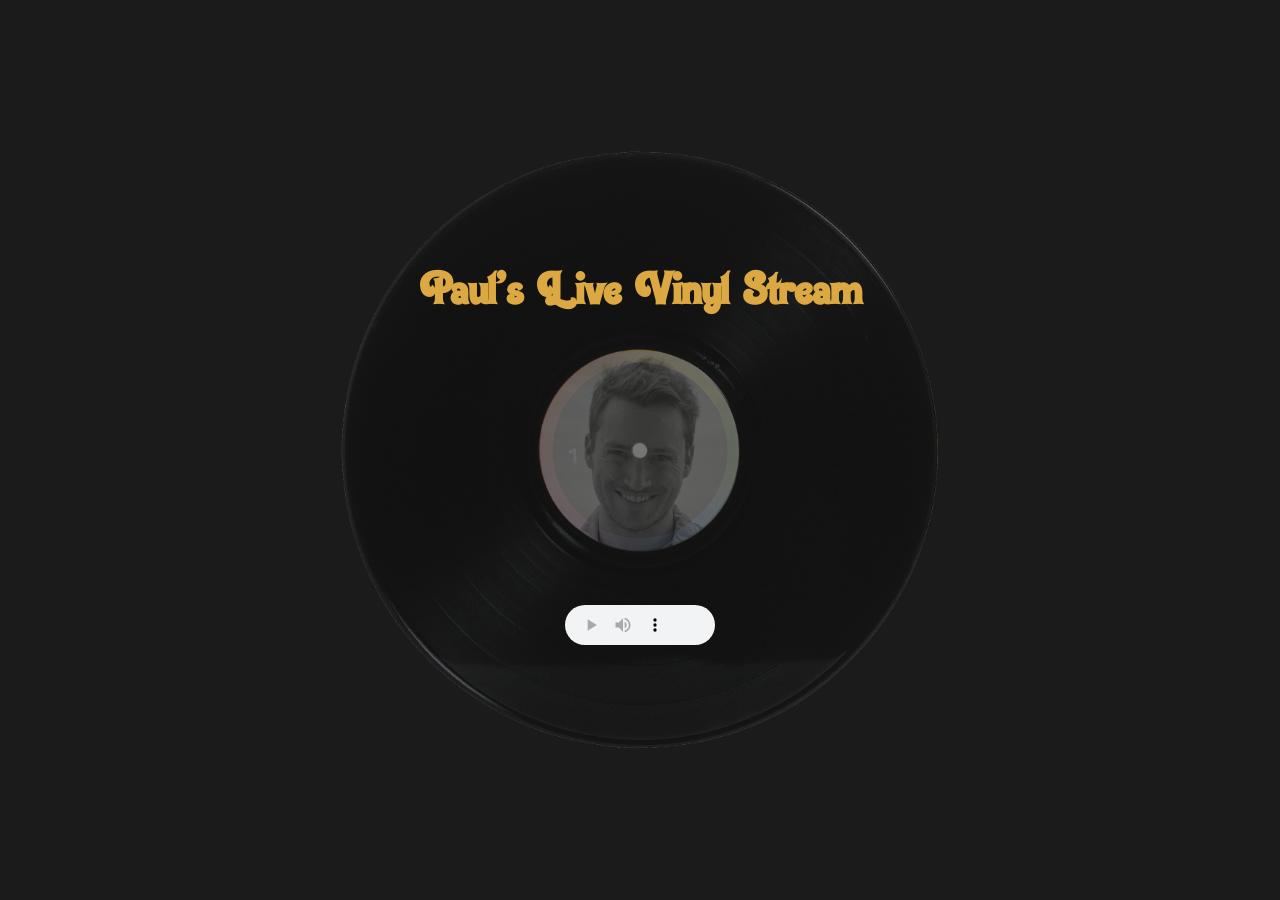
==== index.html @ 560baac3 "first commit" ====
<!DOCTYPE html>
<html lang="en">
<head>
    <meta charset="UTF-8">
    <meta name="viewport" content="width=device-width, initial-scale=1.0">
    <link rel="apple-touch-icon" sizes="180x180" href="images/favicon/apple-touch-icon.png">
    <link rel="icon" type="image/png" sizes="32x32" href="images/favicon/favicon-32x32.png">
    <link rel="icon" type="image/png" sizes="16x16" href="images/favicon/favicon-16x16.png">
    <meta name="msapplication-TileColor" content="#da532c">
    <meta name="theme-color" content="#ffffff">
    <title>Paul's Live Vinyl Stream</title>
    <link rel="stylesheet" href="styles.css">
    <script src="script.js"></script>
</head>
<body>
    <div class="container">
        <img src="images/vinyl2.png" id="vinylImage" alt="Rotating Image" class="rotate">

        <h1>Paul's Live Vinyl Stream</h1>

        <audio id="audioElement" controls>
            <source src="http://108.41.31.71:8000/stream" type="audio/mpeg">
            Your browser does not support the audio element.
        </audio>
    </div>
</body>
</html>
---- styles.css ----
body {
    margin: 0;
    height: 100vh;
    display: flex;
    justify-content: center;
    align-items: center;
    background-color: #1b1b1b;
    color: #f5f5f5;
    user-select: none;
}

.container {
    position: relative;
    max-width: 800px;
    width: 100%;
    text-align: center;
    padding: 20px;
    display: flex;
    flex-direction: column;
    align-items: center;
}

h1 {
    position: absolute;
    font-family: 'Boogie Boys Regular';
    font-size: 42pt;
    color: #DBA841;
    bottom: 100px;
}

audio {
    position: absolute;
    top: 175px;
    width: 150px;
    height: 40px;
}

#vinylImage {
    position: absolute;
    top: 50%;
    left: 50%;
    transform: translate(-50%, -50%) rotate(0deg);
    opacity: 0.4;
    width: 100%;
    max-width: 600px;
    z-index: -1;
}

/* Media query for smaller screens */
@media (max-width: 600px) {
    h1 {
        font-size: 20pt;
        bottom: 65px;
    }

    audio {
        top: 100px;
    }

    #vinylImage {
        max-width: 350px;
    }
}

audio::-webkit-media-controls-timeline,
audio::-webkit-media-controls-current-time-display,
audio::-webkit-media-controls-time-remaining-display {
    display: none;
}

/* Rotate the vinyl image continuously when playing */
.rotate {
    width: 180px;
    height: auto;
    animation: rotation 4s infinite linear;
}

@keyframes rotation {
    from {
        transform: translate(-50%, -50%) rotate(0deg);
    }
    to {
        transform: translate(-50%, -50%) rotate(360deg);
    }
}

.no-rotate {
    animation: none;
}

@font-face {
    font-family: 'Boogie Boys Regular';
    src: url('fonts/BoogieBoysRegular.otf') format('opentype');
    font-weight: normal;
    font-style: normal;
}
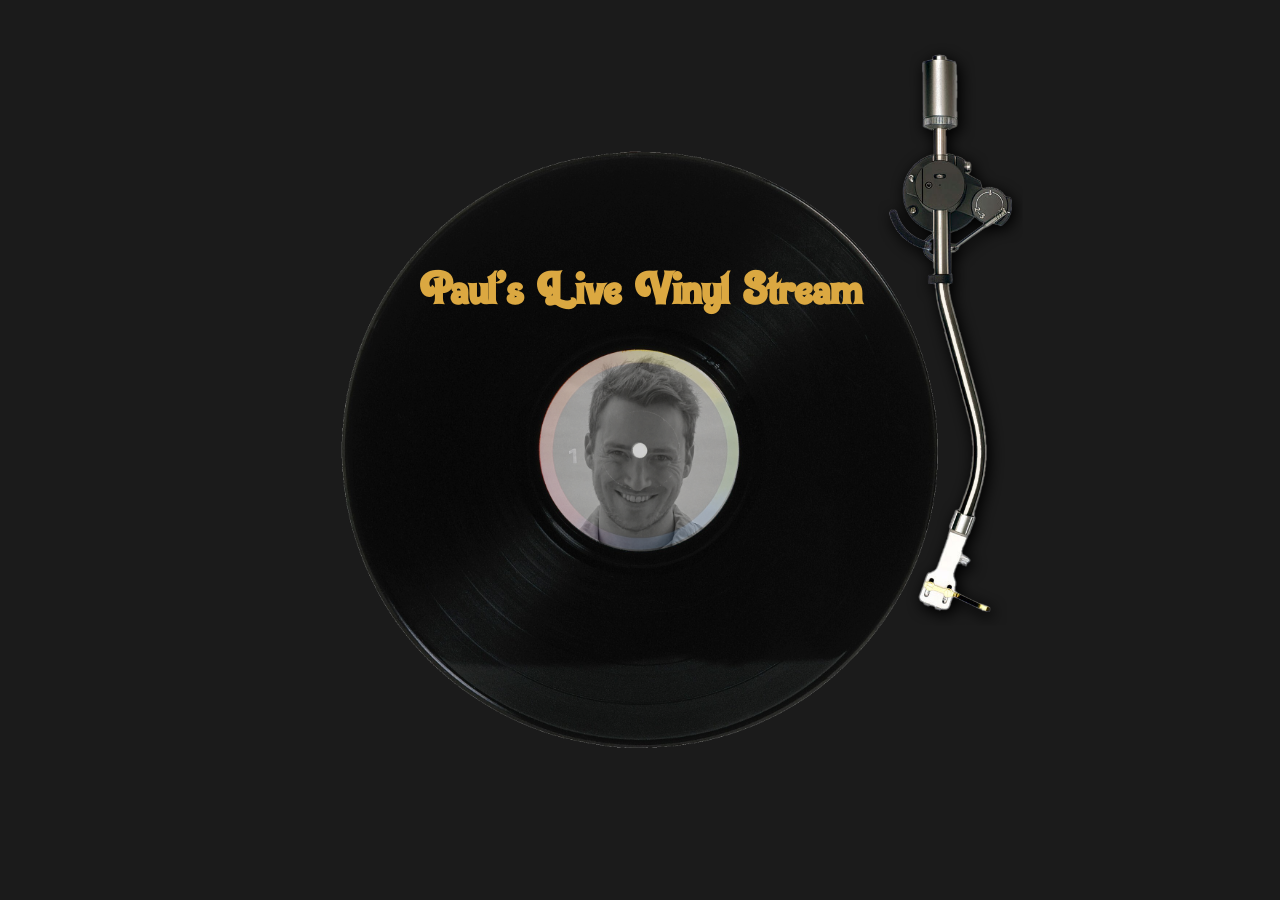
==== commit 722e2e0a: "add tone arm" ====
--- a/index.html
+++ b/index.html
@@ -14,14 +14,17 @@
 </head>
 <body>
     <div class="container">
-        <img src="images/vinyl2.png" id="vinylImage" alt="Rotating Image" class="rotate">
+        <img src="images/vinyl.png" id="vinylImage" alt="Rotating Image" class="rotate paused">
+        <img src="images/tone-arm.png" id="tonearmImage" alt="Tone Arm Image">
 
         <h1>Paul's Live Vinyl Stream</h1>
 
         <audio id="audioElement" controls>
-            <source src="http://108.41.31.71:8000/stream" type="audio/mpeg">
+            <source src="http://paulmercurio.tplinkdns.com:8001/stream" type="audio/mpeg">
             Your browser does not support the audio element.
         </audio>
+
+        <h3 id="listener-count">Listener Count: 0</h3>
     </div>
 </body>
 </html>
--- a/styles.css
+++ b/styles.css
@@ -1,3 +1,10 @@
+/* html, body {
+    margin: 0;
+    padding: 0;
+    height: 100vh;
+    overflow: hidden;
+} */
+
 body {
     margin: 0;
     height: 100vh;
@@ -7,6 +14,7 @@
     background-color: #1b1b1b;
     color: #f5f5f5;
     user-select: none;
+    overflow: hidden;
 }
 
 .container {
@@ -28,8 +36,18 @@
     bottom: 100px;
 }
 
+h3 {
+    position: absolute;
+    display: none;
+    top: 200px;
+    font-size: 13pt;
+    font-family: 'Super Funky';
+    color: #007291;
+}
+
 audio {
     position: absolute;
+    display: none;
     top: 175px;
     width: 150px;
     height: 40px;
@@ -40,10 +58,25 @@
     top: 50%;
     left: 50%;
     transform: translate(-50%, -50%) rotate(0deg);
-    opacity: 0.4;
+    transition: transform 1s ease-in;
+    opacity: 0.8;
     width: 100%;
     max-width: 600px;
     z-index: -1;
+}
+
+#tonearmImage {
+    position: absolute;
+    top: 50%; /* Adjust based on where you want the tone arm */
+    left: 50%;
+    user-select: none;
+    transform: translate(155%, -70%) rotate(0deg);
+    transform-origin: center 150px;
+    opacity: 1;
+    width: 25%;
+    max-width: 150px; /* Adjust this size to fit with the vinyl image */
+    cursor: pointer;
+    z-index: 1; /* Make sure it's on top of the vinyl */
 }
 
 /* Media query for smaller screens */
@@ -53,12 +86,23 @@
         bottom: 65px;
     }
 
+    h3 {
+        top: 120px;
+        font-size: 9pt;
+    }
+
     audio {
         top: 100px;
     }
 
     #vinylImage {
         max-width: 350px;
+    }
+
+    #tonearmImage {
+        transform: translate(180%, -75%) rotate(0deg);
+        transform-origin: center 80px;
+        max-width: 75px;
     }
 }
 
@@ -68,11 +112,24 @@
     display: none;
 }
 
+/* Safari-specific hack for player width */
+@media not all and (min-resolution: 0.001dpcm) {
+    @supports (-webkit-appearance:none) {
+      audio {
+        width: auto;
+      }
+    }
+  }
+
 /* Rotate the vinyl image continuously when playing */
 .rotate {
-    width: 180px;
-    height: auto;
     animation: rotation 4s infinite linear;
+    animation-play-state: running;
+    transition: transform 0.5s ease;
+}
+
+.rotate.paused {
+    animation-play-state: paused;
 }
 
 @keyframes rotation {
@@ -84,13 +141,16 @@
     }
 }
 
-.no-rotate {
-    animation: none;
-}
-
 @font-face {
     font-family: 'Boogie Boys Regular';
     src: url('fonts/BoogieBoysRegular.otf') format('opentype');
     font-weight: normal;
     font-style: normal;
+}
+
+@font-face {
+    font-family: 'Super Funky';
+    src: url('fonts/SuperFunky.ttf') format('truetype');
+    font-weight: normal;
+    font-style: normal;
 }
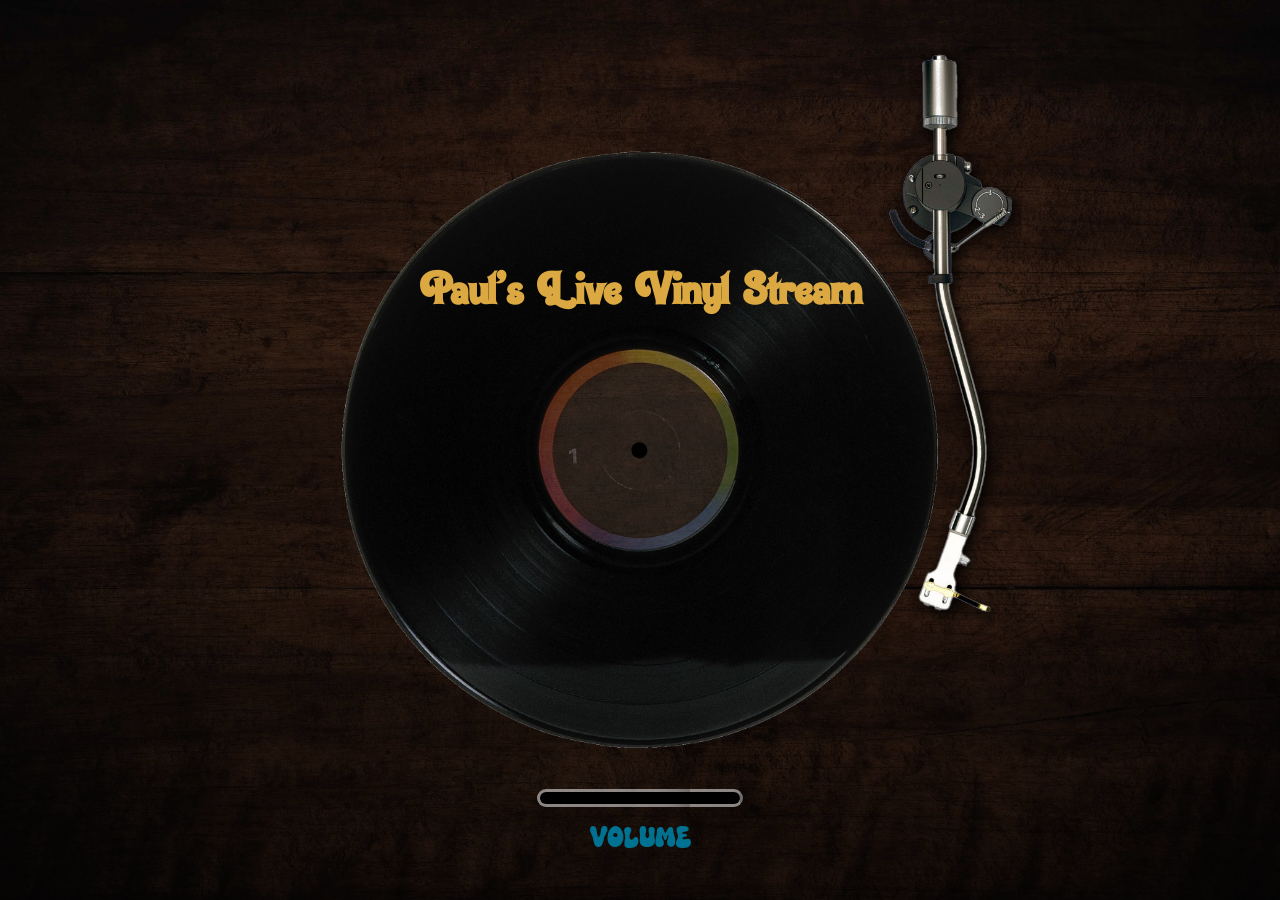
==== commit 203697b5: "add chat and images" ====
--- a/index.html
+++ b/index.html
@@ -2,29 +2,64 @@
 <html lang="en">
 <head>
     <meta charset="UTF-8">
-    <meta name="viewport" content="width=device-width, initial-scale=1.0">
+    <meta name="viewport" content="width=device-width, initial-scale=1.0, viewport-fit=cover">
     <link rel="apple-touch-icon" sizes="180x180" href="images/favicon/apple-touch-icon.png">
     <link rel="icon" type="image/png" sizes="32x32" href="images/favicon/favicon-32x32.png">
     <link rel="icon" type="image/png" sizes="16x16" href="images/favicon/favicon-16x16.png">
     <meta name="msapplication-TileColor" content="#da532c">
     <meta name="theme-color" content="#ffffff">
     <title>Paul's Live Vinyl Stream</title>
-    <link rel="stylesheet" href="styles.css">
-    <script src="script.js"></script>
+    <link rel="stylesheet" href="styles/styles.css">
+    <link rel="stylesheet" href="styles/slider.css">
+    <link rel="stylesheet" href="styles/chats.css">
+    <script src="https://cdn.socket.io/4.0.0/socket.io.min.js"></script>
+    <script src="scripts/main.js"></script>
 </head>
 <body>
     <div class="container">
-        <img src="images/vinyl.png" id="vinylImage" alt="Rotating Image" class="rotate paused">
+        <div id="vinyl-image-container" class="rotate paused">
+            <img src="https://upload.wikimedia.org/wikipedia/commons/8/89/HD_transparent_picture.png" id="album-image">
+            <img src="images/vinyl.png" id="vinyl-image">
+        </div>
         <img src="images/tone-arm.png" id="tonearmImage" alt="Tone Arm Image">
 
         <h1>Paul's Live Vinyl Stream</h1>
 
         <audio id="audioElement" controls>
-            <source src="http://paulmercurio.tplinkdns.com:8001/stream" type="audio/mpeg">
+            <source src="https://pauljmercurio.tplinkdns.com/stream/stream" type="audio/mpeg">
             Your browser does not support the audio element.
         </audio>
 
-        <h3 id="listener-count">Listener Count: 0</h3>
+        <div id="listener-count-container">
+            <span id="listener-count">Listener Count: 0</span>
+            <span id="chat-toggle" class="chat-toggle">
+                <span id="chat-bubble" class="chat-bubble"></span>
+                <span id="chat-bubble-notification" class="chat-bubble-notification"></span>
+            </span>
+        </div>
+
+        <div class="slider-container">
+            <div>
+                <input type="range" min="0" max="1" value="1" step="0.01" id="volumeSlider">
+                <label for="volumeSlider">Volume</label>
+            </div>
+        </div>
+
+        <!-- Chat Window -->
+        <div id="chatWindow">
+            <button class="close-btn" id="closeChat">&times;</button>
+            <div id="chatWindowHeader">Chat Zone</div>
+
+            <!-- Input for Name -->
+            <input id="usernameInput" autocomplete="off" placeholder="Your name here..." />
+
+            <!-- Chat Interface -->
+            <div id="messages"></div>
+            <div id="sendMessages">
+                <input id="messageInput" autocomplete="off" placeholder="Type a message">
+                <button id="sendButton">Send</button>
+            </div>
+        </div>
     </div>
 </body>
 </html>
--- a/styles/styles.css
+++ b/styles/styles.css
@@ -0,0 +1,176 @@
+
+body {
+    margin: 0;
+    height: 100vh;
+    display: flex;
+    justify-content: center;
+    align-items: center;
+    background-color: #1b1b1b;
+    color: #f5f5f5;
+    user-select: none;
+    overflow: hidden;
+    background-image: linear-gradient(rgba(0, 0, 0, 0.5), rgba(0, 0, 0, 0.75)), url('../images/background.jpg');
+    background-size: cover;
+    background-position: center;
+}
+
+.container {
+    position: relative;
+    max-width: 800px;
+    width: 100%;
+    text-align: center;
+    padding: 20px;
+    display: flex;
+    flex-direction: column;
+    align-items: center;
+}
+
+h1 {
+    position: absolute;
+    font-family: 'Boogie Boys Regular';
+    font-size: 42pt;
+    color: #DBA841;
+    bottom: 100px;
+}
+
+audio {
+    position: absolute;
+    display: none;
+    top: 175px;
+    width: 150px;
+    height: 40px;
+}
+
+#vinyl-image-container {
+    display: flex;
+    align-items: center;
+    justify-content: center;
+}
+
+#vinyl-image {
+    position: absolute;
+    height: 600px;
+    width: 600px;
+}
+
+#album-image {
+    position: absolute;
+    height: 225px;
+    width: 225px;
+}
+
+#tonearmImage {
+    position: absolute;
+    top: 50%; /* Adjust based on where you want the tone arm */
+    left: 50%;
+    user-select: none;
+    transform: translate(155%, -70%) rotate(0deg);
+    transform-origin: center 150px;
+    opacity: 1;
+    width: 25%;
+    max-width: 150px; /* Adjust this size to fit with the vinyl image */
+    cursor: pointer;
+    z-index: 1; /* Make sure it's on top of the vinyl */
+}
+
+#listener-count-container {
+    display: flex;
+    position: absolute;
+    align-items: center;
+    column-gap: 8px;
+    top: 180px;
+    font-size: 16pt;
+    font-family: 'Super Funky';
+    color: #007291;
+    cursor: pointer;
+}
+
+#listener-count {
+    display: none;
+}
+
+/* Media query for smaller screens */
+@media (max-width: 600px) {
+    .container {
+        bottom: 75px;
+    }
+
+    h1 {
+        font-size: 20pt;
+        bottom: 65px;
+    }
+
+    #listener-count-container {
+        top: 100px;
+        font-size: 11pt;
+    }
+
+    audio {
+        top: 100px;
+    }
+
+    #vinyl-image {
+        width: 350px;
+        height: 350px;
+    }
+
+    #album-image {
+        width: 125px;
+        height: 125px;
+    }
+
+    #tonearmImage {
+        transform: translate(180%, -75%) rotate(0deg);
+        transform-origin: center 80px;
+        max-width: 75px;
+    }
+}
+
+audio::-webkit-media-controls-timeline,
+audio::-webkit-media-controls-current-time-display,
+audio::-webkit-media-controls-time-remaining-display {
+    display: none;
+}
+
+/* Safari-specific hack for player width */
+@media not all and (min-resolution: 0.001dpcm) {
+    @supports (-webkit-appearance:none) {
+        audio {
+            width: auto;
+        }
+    }
+}
+
+/* Rotate the vinyl image continuously when playing */
+.rotate {
+    animation: rotation 3s infinite linear;
+    animation-play-state: running;
+    transition: transform 0.5s ease;
+}
+
+.rotate.paused {
+    animation-play-state: paused;
+}
+
+@keyframes rotation {
+    from {
+        transform: rotate(0deg);
+    }
+    to {
+        transform: rotate(360deg);
+    }
+}
+
+@font-face {
+    font-family: 'Boogie Boys Regular';
+    src: url('../fonts/BoogieBoysRegular.otf') format('opentype');
+    font-weight: normal;
+    font-style: normal;
+}
+
+@font-face {
+    font-family: 'Super Funky';
+    src: url('../fonts/SuperFunky.ttf') format('truetype');
+    font-weight: normal;
+    font-style: normal;
+}
--- a/styles/slider.css
+++ b/styles/slider.css
@@ -0,0 +1,114 @@
+.slider-container {
+    position: absolute;
+    top: 360px;
+    display: flex;
+    column-gap: 30px;
+}
+
+.slider-container label {
+    display: block;
+    margin-top: 10px;
+    font-size: 22px;
+    font-family: 'Super Funky';
+    color: #007291;
+}
+
+input[type="range"] {
+    -webkit-appearance: none;
+    width: 200px;
+    background: transparent;
+    border-radius: 5px;
+}
+
+/* Slider Track */
+input[type="range"]::-webkit-slider-runnable-track {
+    width: 100%;
+    height: 12px;
+    cursor: pointer;
+    background: black;
+    border-radius: 6px;
+    /* border: 3px solid; */
+    /* border-image: linear-gradient(to bottom, hsl(0, 0%, 100%), hsl(0, 0%, 70%)) 1; */
+    box-shadow: 0 0 0 3px rgba(255, 255, 255, 0.5);
+    /* outline: 3px solid hsl(0, 0%, 80%); */
+    /* border-image: linear-gradient(to right, red, orange, yellow, green, blue, indigo, violet) 1; */
+}
+
+input[type="range"]::-webkit-slider-runnable-track:active {
+    background: black;
+}
+
+  /* Metallic Slider Thumb */
+  input[type="range"]::-webkit-slider-thumb {
+    -webkit-appearance: none;
+    width: 50px;
+    height: 50px;
+    border-radius: 10px;
+    background-color: hsl(0, 0%, 90%);
+    margin-top: -20px; /* Center the thumb on the track */
+    cursor: pointer;
+    box-shadow: 0px 0px 20px 10px rgba(0, 0, 0, 0.25);
+    background: url('../images/radial-button.png') ;
+    background-size:cover;
+    background-position: center;
+    /* background-image:
+      radial-gradient(circle at 50% 0%, hsla(0, 0%, 100%, 0.5) 0%, hsla(0, 0%, 100%, 0) 100%),
+      radial-gradient(circle at 50% 100%, hsla(0, 0%, 100%, 0.6) 0%, hsla(0, 0%, 100%, 0) 100%),
+      radial-gradient(circle at 0% 50%, hsla(0, 0%, 100%, 0.5) 0%, hsla(0, 0%, 100%, 0) 100%),
+      radial-gradient(circle at 100% 50%, hsla(0, 0%, 100%, 0.5) 0%, hsla(0, 0%, 100%, 0) 100%),
+      repeating-radial-gradient(circle at 50% 50%, 0%, 3.5%, hsla(0, 0%, 0%, 0), hsla(0, 0%, 0%, 0.1)),
+      repeating-radial-gradient(circle at 50% 50%, 0%, 7.5%, hsla(0, 0%, 100%, 0), hsla(0, 0%, 100%, 0.1)),
+      repeating-radial-gradient(circle at 50% 50%, 0%, 2.2%, hsla(0, 0%, 100%, 0), hsla(0, 0%, 100%, 0.2)),
+      radial-gradient(circle at 50% 50%, hsla(0, 0%, 90%, 1) 5%, hsla(0, 0%, 85%, 1) 30%, hsla(0, 0%, 60%, 1) 100%); */
+  }
+  
+  input[type="range"]::-moz-range-thumb {
+    width: 40px;
+    height: 80px;
+    border-radius: 10px;
+    background-color: hsl(0, 0%, 90%);
+    cursor: pointer;
+    box-shadow: 0px 0px 20px 10px rgba(0, 0, 0, 0.25);
+    background-image:
+      radial-gradient(circle at 50% 0%, hsla(0, 0%, 100%, 0.5) 0%, hsla(0, 0%, 100%, 0) 100%),
+      radial-gradient(circle at 50% 100%, hsla(0, 0%, 100%, 0.6) 0%, hsla(0, 0%, 100%, 0) 100%),
+      radial-gradient(circle at 0% 50%, hsla(0, 0%, 100%, 0.5) 0%, hsla(0, 0%, 100%, 0) 100%),
+      radial-gradient(circle at 100% 50%, hsla(0, 0%, 100%, 0.5) 0%, hsla(0, 0%, 100%, 0) 100%),
+      repeating-radial-gradient(circle at 50% 50%, 0%, 3.5%, hsla(0, 0%, 0%, 0), hsla(0, 0%, 0%, 0.1)),
+      repeating-radial-gradient(circle at 50% 50%, 0%, 7.5%, hsla(0, 0%, 100%, 0), hsla(0, 0%, 100%, 0.1)),
+      repeating-radial-gradient(circle at 50% 50%, 0%, 2.2%, hsla(0, 0%, 100%, 0), hsla(0, 0%, 100%, 0.2)),
+      radial-gradient(circle at 50% 50%, hsla(0, 0%, 90%, 1) 5%, hsla(0, 0%, 85%, 1) 30%, hsla(0, 0%, 60%, 1) 100%);
+  }
+  
+  input[type="range"]::-ms-thumb {
+    width: 40px;
+    height: 80px;
+    border-radius: 10px;
+    background-color: hsl(0, 0%, 90%);
+    cursor: pointer;
+    box-shadow: 0px 0px 20px 10px rgba(0, 0, 0, 0.25);
+    background-image:
+      radial-gradient(circle at 50% 0%, hsla(0, 0%, 100%, 0.5) 0%, hsla(0, 0%, 100%, 0) 100%),
+      radial-gradient(circle at 50% 100%, hsla(0, 0%, 100%, 0.6) 0%, hsla(0, 0%, 100%, 0) 100%),
+      radial-gradient(circle at 0% 50%, hsla(0, 0%, 100%, 0.5) 0%, hsla(0, 0%, 100%, 0) 100%),
+      radial-gradient(circle at 100% 50%, hsla(0, 0%, 100%, 0.5) 0%, hsla(0, 0%, 100%, 0) 100%),
+      repeating-radial-gradient(circle at 50% 50%, 0%, 3.5%, hsla(0, 0%, 0%, 0), hsla(0, 0%, 0%, 0.1)),
+      repeating-radial-gradient(circle at 50% 50%, 0%, 7.5%, hsla(0, 0%, 100%, 0), hsla(0, 0%, 100%, 0.1)),
+      repeating-radial-gradient(circle at 50% 50%, 0%, 2.2%, hsla(0, 0%, 100%, 0), hsla(0, 0%, 100%, 0.2)),
+      radial-gradient(circle at 50% 50%, hsla(0, 0%, 90%, 1) 5%, hsla(0, 0%, 85%, 1) 30%, hsla(0, 0%, 60%, 1) 100%);
+  }
+  
+  /* Remove outline on focus */
+  input[type="range"]:focus {
+    outline: none;
+  }
+  
+  /* input[type="range"]:focus::-webkit-slider-runnable-track {
+    background: #666;
+  } */
+
+  @media (max-width: 600px) {
+    .slider-container {
+        top: 250px;
+    }
+  }
--- a/styles/chats.css
+++ b/styles/chats.css
@@ -0,0 +1,217 @@
+#chatWindow {
+    font-family: 'Helvetica Neue', sans-serif;
+    text-align: left;
+    position: fixed;
+    bottom: 50px;
+    width: 300px;
+    max-height: 350px;
+    backdrop-filter: blur(10px);
+    -webkit-backdrop-filter: blur(10px);
+    border-radius: 15px;
+    padding: 20px;
+    row-gap: 10px;
+    display: none;  /* Hidden by default */
+    flex-direction: column;
+    z-index: 1000;
+    box-shadow: 0 0px 30px rgba(0, 0, 0, 0.6);
+    background: rgba(255, 255, 255, 0.08);
+}
+
+/* Header for the chat window */
+#chatWindowHeader {
+    font-family: 'Super Funky';
+    font-size: 16px;
+    font-weight: bold;
+    text-align: center;
+    color: #DBA841;
+}
+
+/* Style for the messages container */
+#messages {
+    list-style-type: none;
+    overflow-y: scroll;
+    padding: 10px;
+    border-radius: 10px;
+    display: none;
+    background-color: rgba(0, 0, 0, 0.4);
+}
+
+#sendMessages {
+    display: flex;
+    justify-content: space-between;
+    align-items: center;
+    column-gap: 6px;
+}
+
+/* Style for each message item */
+.message-item {
+    margin-bottom: 10px;
+}
+
+/* Remove margin for the last message item */
+.message-item:last-child {
+    margin-bottom: 0;
+}
+
+.message-timestamp {
+    font-size: 10px;
+    color: #777;
+    text-align: center;
+}
+
+/* Style for the name */
+.message-username {
+    font-size: 10px;
+    color: #aaa;
+}
+
+/* Style for the message text */
+.message-text {
+    font-size: 16px;
+    font-weight: normal;
+    color: whitesmoke;
+}
+
+/* Close button styling */
+.close-btn {
+    position: absolute;
+    display: flex;
+    top: 10px;
+    right: 10px;
+    width: 26px;
+    height: 26px;
+    border: none;
+    font-size: 24px;
+    cursor: pointer;
+    color: whitesmoke;
+    border-radius: 50%;
+    justify-content: center;
+    align-items: center;
+    background-color: transparent;;
+}
+
+.close-btn:hover {
+    background-color: rgba(0, 0, 0, 0.3);
+}
+
+.bounce {
+    animation: bounce 0.5s infinite;
+}
+
+#usernameInput {
+    border-radius: 10px;
+    padding: 8px;
+    border: none;
+    margin-left: auto;
+    margin-right: auto;
+    width: 130px;
+    text-align: center;
+    font-size: 11pt;
+    background-color: rgba(0, 0, 0, 0.4);
+    color: whitesmoke;
+}
+
+#usernameInput:focus {
+    outline: 1px solid purple;
+}
+
+#messageInput {
+    background-color: rgba(0, 0, 0, 0.4);
+    color: whitesmoke;
+    border-radius: 10px;
+    padding: 8px;
+    flex: 1;
+    border: none;
+}
+
+#messageInput:focus {
+    outline: 1px solid purple;
+}
+
+#sendButton {
+    padding: 8px 16px;
+    border: none;
+    border-radius: 10px;
+    cursor: pointer;
+    width: 72px;
+    color: white;
+    background-color: #007291;
+}
+
+#sendButton:hover {
+    background-color: #0081a4;
+}
+
+#sendButton:active {
+    background-color: #006885;
+}
+
+.chat-toggle {
+    position: relative;
+    height: 32px;
+}
+
+.chat-bubble, .chat-bubble-notification {
+    width: 32px;
+    height: 32px;
+    background-size: cover;
+    position: absolute;
+    background-image: url('../images/chat_empty.png');
+}
+
+/* .chat-bubble {
+    background-image: url('images/chat_empty.png');
+} */
+
+.chat-bubble-notification {
+    background-image: url('../images/chat_notification.png');
+    display: none;
+}
+
+@font-face {
+    font-family: 'Super Funky';
+    src: url('../fonts/SuperFunky.ttf') format('truetype');
+    font-weight: normal;
+    font-style: normal;
+}
+
+@keyframes bounce {
+    0%, 20%, 50%, 80%, 100% {
+      transform: translateY(0);  /* Start and end at the original position */
+    }
+    40% {
+      transform: translateY(-30px);  /* Move up by 30px */
+    }
+    60% {
+      transform: translateY(-15px);  /* Smaller bounce */
+    }
+}
+  
+
+@supports not (backdrop-filter: blur(10px)) {
+    #chatWindow {
+        background: rgba(30, 20, 20, 0.96);
+    }
+}
+
+/* Mobile styles for screens smaller than 768px (typical mobile) */
+@media screen and (max-width: 768px) {
+    #chatWindow {
+        bottom: 0;
+        right: 0;
+        left: 0;
+        width: auto;
+        max-height: 70%;
+        border-radius: 0;
+        background: rgba(255, 255, 255, 0.05);
+    }
+
+    #close-btn {
+        top: 5px;
+        right: 5px;
+    }
+
+    #usernameInput, #messageInput, #sendButton {
+        font-size: 16px;
+    }
+}
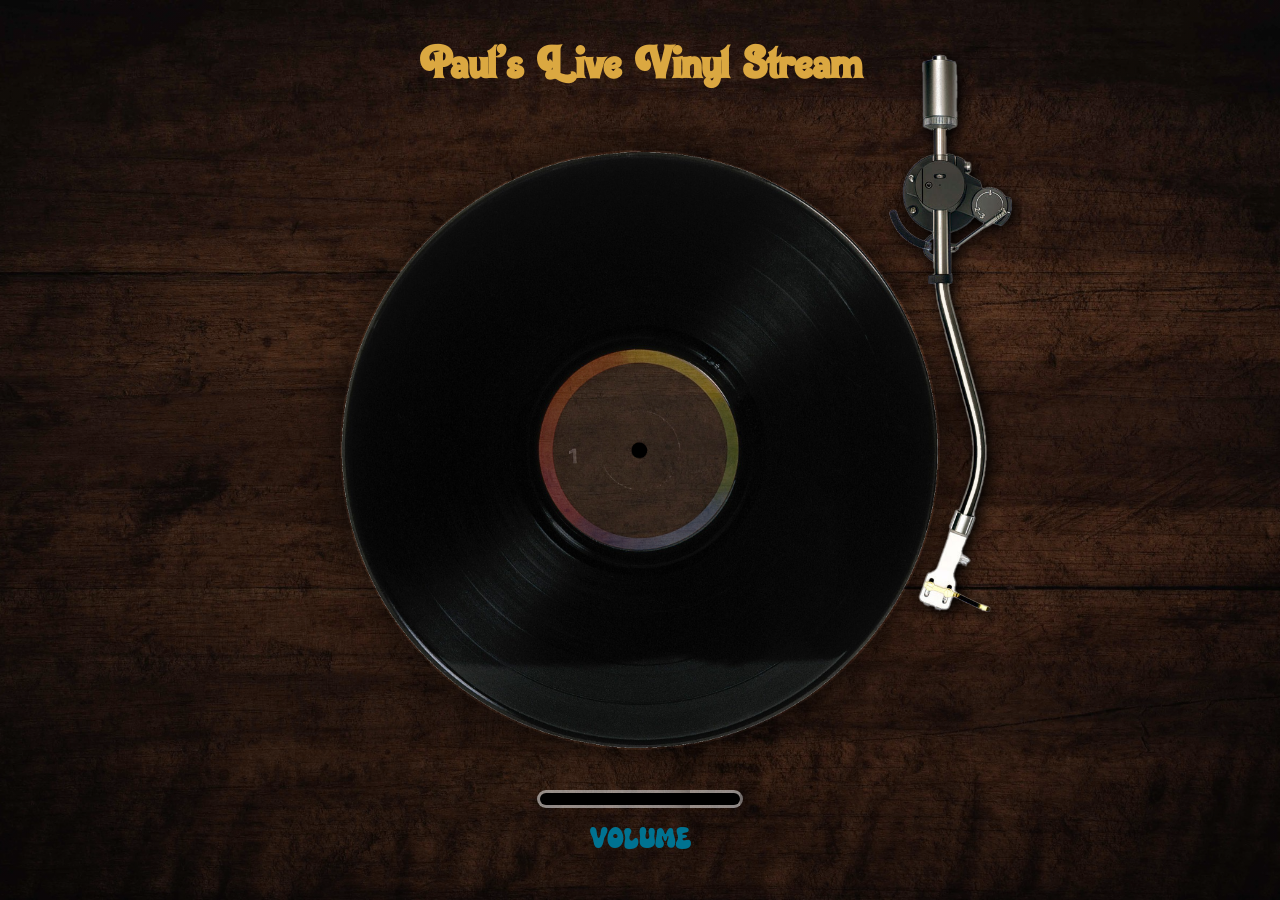
==== commit 58e85d5a: "lighter background, shadow on vinyl, darker chat window, title text improvement" ====
--- a/index.html
+++ b/index.html
@@ -16,14 +16,13 @@
     <script src="scripts/main.js"></script>
 </head>
 <body>
+    <h1>Paul's Live Vinyl Stream</h1>
     <div class="container">
         <div id="vinyl-image-container" class="rotate paused">
             <img src="https://upload.wikimedia.org/wikipedia/commons/8/89/HD_transparent_picture.png" id="album-image">
             <img src="images/vinyl.png" id="vinyl-image">
         </div>
         <img src="images/tone-arm.png" id="tonearmImage" alt="Tone Arm Image">
-
-        <h1>Paul's Live Vinyl Stream</h1>
 
         <audio id="audioElement" controls>
             <source src="https://pauljmercurio.tplinkdns.com/stream/stream" type="audio/mpeg">
@@ -38,13 +37,6 @@
             </span>
         </div>
 
-        <div class="slider-container">
-            <div>
-                <input type="range" min="0" max="1" value="1" step="0.01" id="volumeSlider">
-                <label for="volumeSlider">Volume</label>
-            </div>
-        </div>
-
         <!-- Chat Window -->
         <div id="chatWindow">
             <button class="close-btn" id="closeChat">&times;</button>
@@ -57,8 +49,17 @@
             <div id="messages"></div>
             <div id="sendMessages">
                 <input id="messageInput" autocomplete="off" placeholder="Type a message">
-                <button id="sendButton">Send</button>
+                <button id="sendButton">
+                    <svg xmlns="http://www.w3.org/2000/svg" xml:space="preserve" width="24" height="24" viewBox="0 0 511.999 511.999"><path d="M276.484 234.017 138.543 335.02 8.766 270.008zM309.41 247.714l46.612 196.25-132.443-66.345-35.243-17.65v-.012l100.628-93.294z" style="fill:#2ba5f7"/><path d="M503.203 68.039 309.41 247.714l-20.446 18.949-.398-.433-12.059-32.213h-.023z" style="fill:#1e91c4"/><path d="m288.566 266.23.398.433-100.628 93.294v.012l-17.849 64.824-33.231-88.838 1.287-.935 137.941-101.003h.023z" style="fill:#1e91c4"/><path d="m223.579 377.619-53.092 47.174 17.849-64.824z" style="fill:#1e91c4"/><path d="M503.203 68.039 276.484 234.017 8.766 270.008z" style="fill:#2ba5f7"/><path d="M503.227 68.027 356.022 443.964l-46.612-196.25L503.203 68.039l.012-.012z" style="fill:#2ba5f7"/><path d="M509.384 61.784a8.78 8.78 0 0 0-9.476-1.873L5.455 261.892a8.772 8.772 0 0 0-.611 15.965l124.677 62.456 32.758 87.556a8.77 8.77 0 0 0 8.608 5.691c2.062-.092 3.95-.918 5.419-2.224l.015.018 48.644-43.226 127.134 63.683a8.77 8.77 0 0 0 7.073.345 8.77 8.77 0 0 0 5.024-4.991l147.2-375.935a8.77 8.77 0 0 0-2.012-9.446M38.144 274.915l205.361-27.614-105.824 77.476zm37.512-22.748 364.675-148.966-167.204 122.414zm310.454-87.525-93.692 86.863-5.365-14.34zm-81.755 99.723 38.794 163.338-139.566-69.911zm14.779-13.702 161.953-150.15-123.004 314.143zm-171.331 88.449 124.544-91.183 6.162 16.47-96.135 89.129a8.77 8.77 0 0 0-2.494 4.106l-10.659 38.724zm39.011 59.441 7.146-25.959 14.112 7.068z" style="fill:#2795de"/></svg>
+                </button>
             </div>
+        </div>
+    </div>
+
+    <div class="slider-container">
+        <div>
+            <input type="range" min="0" max="1" value="1" step="0.01" id="volumeSlider">
+            <label for="volumeSlider">Volume</label>
         </div>
     </div>
 </body>
--- a/styles/styles.css
+++ b/styles/styles.css
@@ -9,7 +9,7 @@
     color: #f5f5f5;
     user-select: none;
     overflow: hidden;
-    background-image: linear-gradient(rgba(0, 0, 0, 0.5), rgba(0, 0, 0, 0.75)), url('../images/background.jpg');
+    background-image: linear-gradient(rgba(0, 0, 0, 0.35), rgba(0, 0, 0, 0.55)), url('../images/background.jpg');
     background-size: cover;
     background-position: center;
 }
@@ -30,7 +30,11 @@
     font-family: 'Boogie Boys Regular';
     font-size: 42pt;
     color: #DBA841;
-    bottom: 100px;
+    top: 0;
+}
+
+.text-glow {
+    text-shadow: 0 0 18px;
 }
 
 audio {
@@ -42,21 +46,41 @@
 }
 
 #vinyl-image-container {
+    position: relative;          /* <-- important */
     display: flex;
     align-items: center;
     justify-content: center;
+    width: 600px;
+    height: 600px;
+}
+
+/* OUTER shadow only (no inner hole shadow because this layer is a solid circle) */
+#vinyl-image-container::before {
+    content: "";
+    position: absolute;
+    inset: 0;
+    border-radius: 50%;
+    box-shadow: 0 0 50px rgba(0, 0, 0, 0.75);
+    pointer-events: none;
+    z-index: 0;
 }
 
 #vinyl-image {
     position: absolute;
+    inset: 0;
+    margin: auto;
     height: 600px;
     width: 600px;
+    z-index: 2;
 }
 
 #album-image {
     position: absolute;
+    inset: 0;
+    margin: auto;
     height: 225px;
     width: 225px;
+    z-index: 1;
 }
 
 #tonearmImage {
@@ -70,7 +94,7 @@
     width: 25%;
     max-width: 150px; /* Adjust this size to fit with the vinyl image */
     cursor: pointer;
-    z-index: 1; /* Make sure it's on top of the vinyl */
+    z-index: 3; /* Make sure it's on top of the vinyl */
 }
 
 #listener-count-container {
@@ -78,7 +102,7 @@
     position: absolute;
     align-items: center;
     column-gap: 8px;
-    top: 180px;
+    bottom: 130px;
     font-size: 16pt;
     font-family: 'Super Funky';
     color: #007291;
@@ -90,23 +114,29 @@
 }
 
 /* Media query for smaller screens */
-@media (max-width: 600px) {
+@media (max-width: 600px), (max-height: 650px) {
+
     .container {
-        bottom: 75px;
+        bottom: 20px;
     }
 
     h1 {
-        font-size: 20pt;
-        bottom: 65px;
+        font-size: 22pt;
+        top: 20px;
     }
 
     #listener-count-container {
-        top: 100px;
+        bottom: 85px;
         font-size: 11pt;
     }
 
     audio {
         top: 100px;
+    }
+
+    #vinyl-image-container {
+        width: 350px;
+        height: 350px;
     }
 
     #vinyl-image {
@@ -124,6 +154,33 @@
         transform-origin: center 80px;
         max-width: 75px;
     }
+}
+
+@media (max-height: 650px) {
+
+    h1 {
+        font-size: 20pt;
+    }
+
+    #album-image {
+        width: 100px;
+        height: 100px;
+    }
+
+    #vinyl-image-container {
+        width: 300px;
+        height: 300px;
+    }
+
+    #vinyl-image {
+        width: 300px;
+        height: 300px;
+    }
+
+    #listener-count-container {
+        font-size: 10pt;
+    }
+
 }
 
 audio::-webkit-media-controls-timeline,
--- a/styles/slider.css
+++ b/styles/slider.css
@@ -1,7 +1,8 @@
 .slider-container {
     position: absolute;
-    top: 360px;
+    bottom: 5%;
     display: flex;
+    text-align: center;
     column-gap: 30px;
 }
 
@@ -107,8 +108,8 @@
     background: #666;
   } */
 
-  @media (max-width: 600px) {
+  @media (max-width: 600px), (max-height: 650px) {
     .slider-container {
-        top: 250px;
+        display: none;
     }
   }
--- a/styles/chats.css
+++ b/styles/chats.css
@@ -5,22 +5,31 @@
     bottom: 50px;
     width: 300px;
     max-height: 350px;
-    backdrop-filter: blur(10px);
+    backdrop-filter: blur(4px);
     -webkit-backdrop-filter: blur(10px);
-    border-radius: 15px;
+    border-radius: 12px;
     padding: 20px;
     row-gap: 10px;
     display: none;  /* Hidden by default */
     flex-direction: column;
     z-index: 1000;
-    box-shadow: 0 0px 30px rgba(0, 0, 0, 0.6);
-    background: rgba(255, 255, 255, 0.08);
+    box-shadow: 0 0px 30px 4px rgba(0, 0, 0, 0.8);
+    background: rgba(0, 0, 0, 0.65);
+    border: 1px solid rgba(255, 255, 255, 0.15);
+}
+
+#chatWindow input {
+    color: whitesmoke;
+}
+
+#chatWindow button {
+    color: whitesmoke;
 }
 
 /* Header for the chat window */
 #chatWindowHeader {
     font-family: 'Super Funky';
-    font-size: 16px;
+    font-size: 14pt;
     font-weight: bold;
     text-align: center;
     color: #DBA841;
@@ -33,14 +42,14 @@
     padding: 10px;
     border-radius: 10px;
     display: none;
-    background-color: rgba(0, 0, 0, 0.4);
+    background-color: rgba(220, 220, 255, 0.05);
 }
 
 #sendMessages {
     display: flex;
     justify-content: space-between;
     align-items: center;
-    column-gap: 6px;
+    column-gap: 2px;
 }
 
 /* Style for each message item */
@@ -69,7 +78,6 @@
 .message-text {
     font-size: 16px;
     font-weight: normal;
-    color: whitesmoke;
 }
 
 /* Close button styling */
@@ -83,11 +91,10 @@
     border: none;
     font-size: 24px;
     cursor: pointer;
-    color: whitesmoke;
     border-radius: 50%;
     justify-content: center;
     align-items: center;
-    background-color: transparent;;
+    background-color: transparent;
 }
 
 .close-btn:hover {
@@ -107,8 +114,7 @@
     width: 130px;
     text-align: center;
     font-size: 11pt;
-    background-color: rgba(0, 0, 0, 0.4);
-    color: whitesmoke;
+    background-color: rgba(220, 220, 255, 0.05);
 }
 
 #usernameInput:focus {
@@ -116,12 +122,12 @@
 }
 
 #messageInput {
-    background-color: rgba(0, 0, 0, 0.4);
-    color: whitesmoke;
     border-radius: 10px;
     padding: 8px;
+    height: 20px;
     flex: 1;
     border: none;
+    background-color: rgba(220, 220, 255, 0.05);
 }
 
 #messageInput:focus {
@@ -129,21 +135,9 @@
 }
 
 #sendButton {
-    padding: 8px 16px;
-    border: none;
-    border-radius: 10px;
+    border: none;
     cursor: pointer;
-    width: 72px;
-    color: white;
-    background-color: #007291;
-}
-
-#sendButton:hover {
-    background-color: #0081a4;
-}
-
-#sendButton:active {
-    background-color: #006885;
+    background-color: transparent;
 }
 
 .chat-toggle {
@@ -159,10 +153,6 @@
     background-image: url('../images/chat_empty.png');
 }
 
-/* .chat-bubble {
-    background-image: url('images/chat_empty.png');
-} */
-
 .chat-bubble-notification {
     background-image: url('../images/chat_notification.png');
     display: none;
@@ -195,7 +185,7 @@
 }
 
 /* Mobile styles for screens smaller than 768px (typical mobile) */
-@media screen and (max-width: 768px) {
+@media screen and (max-width: 600px), (max-height: 650px) {
     #chatWindow {
         bottom: 0;
         right: 0;
@@ -203,7 +193,6 @@
         width: auto;
         max-height: 70%;
         border-radius: 0;
-        background: rgba(255, 255, 255, 0.05);
     }
 
     #close-btn {
@@ -211,7 +200,20 @@
         right: 5px;
     }
 
-    #usernameInput, #messageInput, #sendButton {
+    #usernameInput, #messageInput {
         font-size: 16px;
     }
-}+
+    #sendButton {
+        width: 56px;
+    }
+
+    .chat-toggle {
+        height: 22px;
+    }
+
+    #chat-bubble {
+        width: 26px;
+        height: 26px;
+    }
+}
